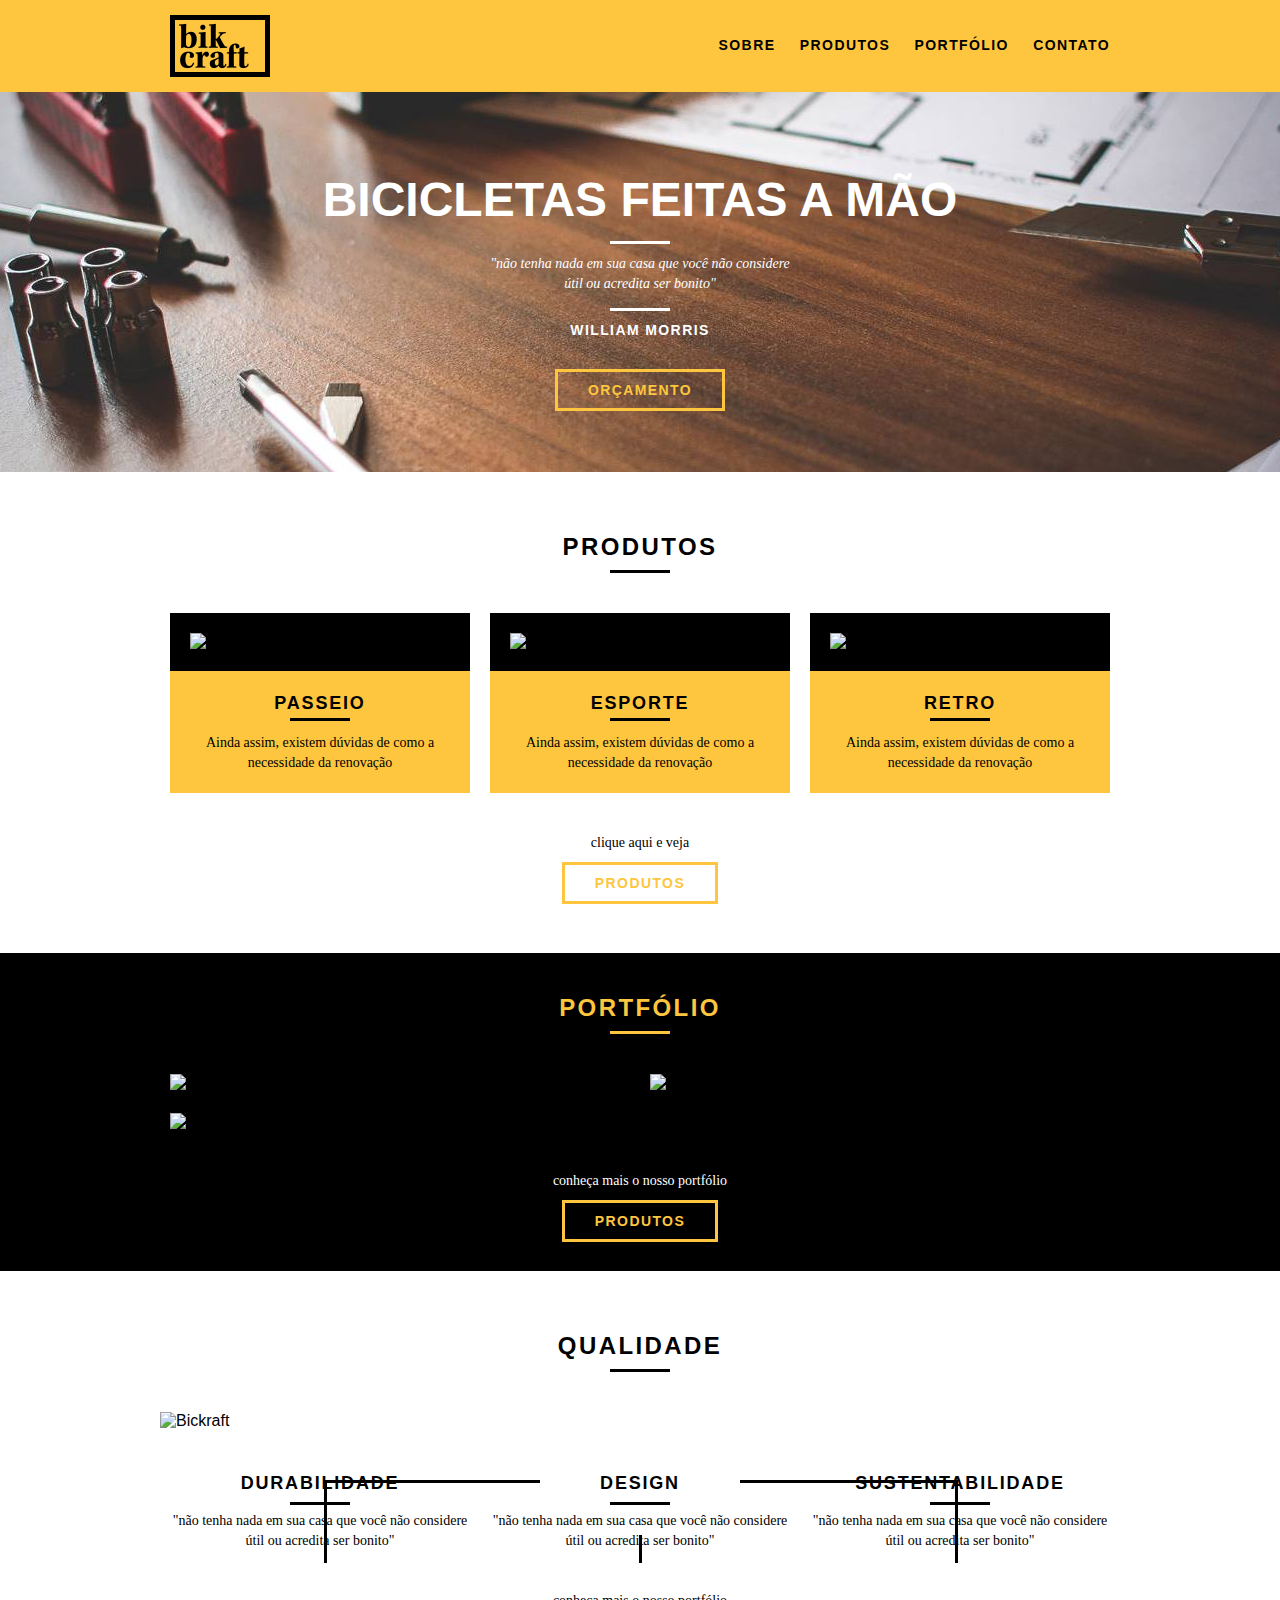
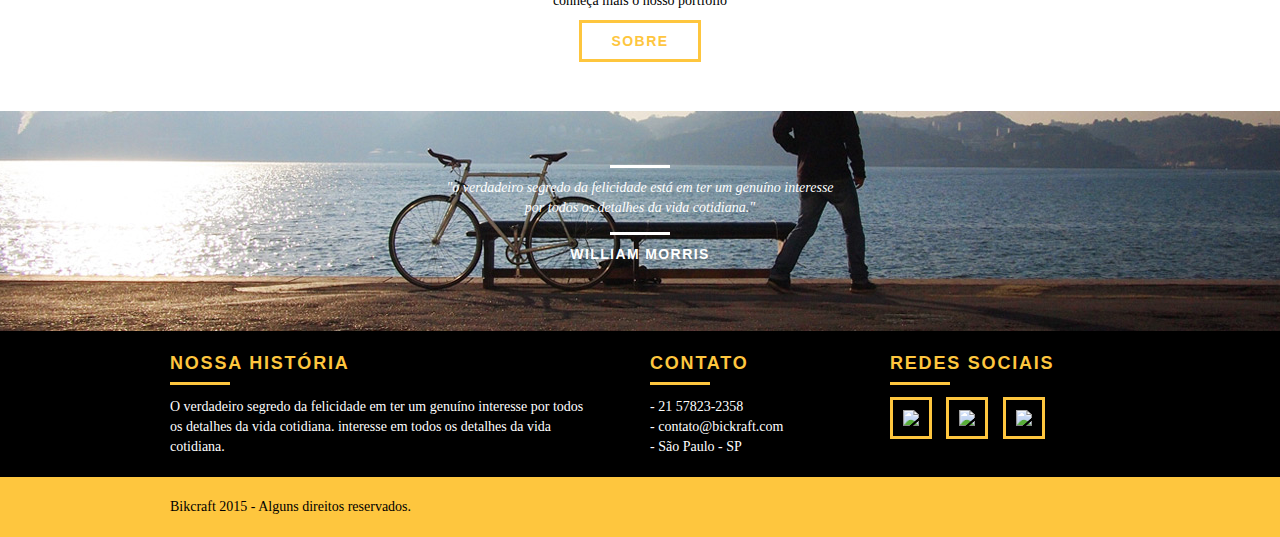
==== index.html @ 805eff89 "Criando footer do site" ====
<!DOCTYPE html>
<html lang="pt-br">
<head>
    <meta charset="UTF-8">
    <meta http-equiv="X-UA-Compatible" content="IE=edge">
    <meta name="viewport" content="width=device-width, initial-scale=1.0">
    <link rel="stylesheet" href="css/normalize.css">
    <link rel="stylesheet" href="css/reset.css"> 
    <link rel="stylesheet" href="css/grid.css">  
    <link rel="stylesheet" href="css/style.css"> 
    <title>Bickraft</title>
</head>
<body>
    
    <!-- Header -->
    <header class="header">
        <div class="container">

            <a href="index.html" class="grid-4">
                <img src="img/logo.png" alt="Bickraft">
            </a>

            <nav class="header_menu grid-12">
                 <ul>
                     <li><a href="sobre.html">Sobre</a></li>
                     <li><a href="produtos.html">Produtos</a></li>
                     <li><a href="portfolio.html">Portfólio</a></li>
                     <li><a href="contatos.html">Contato</a></li>
                 </ul>
            </nav>
        </div>
    </header>

      <!-- Introdução -->
    <section class="introducao">
        <div class="container">
            <h1>Bicicletas Feitas a Mão</h1>
            <blockquote class="quote-externo">
                <p>"não tenha nada em sua casa que você não considere útil ou acredita ser bonito"</p>
                <cite>WILLIAM MORRIS</cite>
            </blockquote>
            <a href="produtos.html" class="btn">Orçamento</a>
        </div>
    </section>

      <!-- Produtos -->
    <section class="produtos container">
        <h2 class="subtitulo">Produtos</h2>

        <ul class="produtos_lista">
            <li class="grid-1-3">
                <div class="produtos_icone">
                     <img src="../bickraft/img/produtos/passeio.png" alt="Bikcraft Passeio">
                </div>
                <h3>Passeio</h3>
                <p>Ainda assim, existem dúvidas de como a necessidade da renovação</p>
            </li>

            <li class="grid-1-3">
                <div class="produtos_icone">
                     <img src="../bickraft/img/produtos/esporte.png" alt="Bikcraft Esporte">
                </div>
                <h3>Esporte</h3>
                <p>Ainda assim, existem dúvidas de como a necessidade da renovação</p>
            </li>

            <li class="grid-1-3">
                <div class="produtos_icone">
                     <img src="../bickraft/img/produtos/retro.png" alt="Bikcraft Retro">
                </div>
                <h3>Retro</h3>
                <p>Ainda assim, existem dúvidas de como a necessidade da renovação</p>
            </li>
        </ul>

        <div class="call">
            <p>clique aqui e veja</p>
            <a href="produtos.html" class="btn btn-preto">
                Produtos
            </a>
        </div>
    </section>

      <!-- Portfólio -->
    <section class="portfolio">

        <div class="container">
            <h2 class="subtitulo">Portfólio</h2>
            <ul class="portfolio_lista">
                <li class="grid-8"><img src="../bickraft/img/portfolio/retro.jpg" alt="Bicicleta Retro"></li>
                <li class="grid-8"><img src="../bickraft/img/portfolio/passeio.jpg" alt="Bicicleta Passeio"></li>
                <li class="grid-16"><img src="../bickraft/img/portfolio/esporte.jpg" alt="Bicicleta Esporte"></li>
            </ul>

            <div class="call">
                <p>conheça mais o nosso portfólio</p>
                <a href="portfolio.html" class="btn">
                    Produtos
                </a>
            </div>
        </div>

    </section>

    <!-- Qualidade -->
    <section class="qualidade container">
        <h2 class="subtitulo">Qualidade</h2>
        <img src="../bickraft/img/bikcraft-qualidade.png" alt="Bickraft">
        <ul class="qualidade_lista">
            <li class="grid-1-3">
                <h3>Durabilidade</h3>
                <p>"não tenha nada em sua casa que você não considere útil ou acredita ser bonito"</p>
            </li>

            <li class="grid-1-3">
                <h3>Design</h3>
                <p>"não tenha nada em sua casa que você não considere útil ou acredita ser bonito"</p>
            </li>

            <li class="grid-1-3">
                <h3>Sustentabilidade</h3>
                <p>"não tenha nada em sua casa que você não considere útil ou acredita ser bonito"</p>
            </li>
        </ul>

        
        <div class="call">
            <p>conheça mais o nosso portfólio</p>
            <a href="sobre.html" class="btn">
                Sobre
            </a>
        </div>
    </section>

     <!-- Quebra -->
     <section class="quebra container">
        <blockquote class="quote-externo">
            <p>"o verdadeiro segredo da felicidade está em ter um genuíno interesse por todos os detalhes da vida cotidiana."</p>
            <cite>WILLIAM MORRIS</cite>
        </blockquote>
     </section>

     <!--Footer-->
     <footer>
         <div class="footer">
            <div class="container">
                <div class="grid-8 footer_historia">
                    <h3>Nossa História</h3>
                    <p>O verdadeiro segredo da felicidade em ter um genuíno interesse por todos os detalhes da vida cotidiana. interesse em todos os detalhes da vida cotidiana.</p>
                </div>

                <div class="grid-4 footer_contato">
                    <h3>Contato</h3>
                    <ul>
                        <li> - 21 57823-2358</li>
                        <li> - contato@bickraft.com</li>
                        <li> - São Paulo - SP</li>
                    </ul>    
                </div>

                <div class="grid-4 footer_redes">
                    <h3>Redes Sociais</h3>
                    <ul>
                        <li><a href="http://facebook.com" target="_blank"><img src="../bickraft/img/redes-sociais/facebook.png"></a></li>
                        <li><a href="http://instagram.com" target="_blank"><img src="../bickraft/img/redes-sociais/instagram.png"></a></li>
                        <li><a href="http://twitter.com" target="_blank"><img src="../bickraft/img/redes-sociais/twitter.png"></a></li>
                    </ul>    
                </div>
            </div>
         </div>

         <div class="copy">
          <div class="container">
            <p class="grid-16"> Bikcraft 2015 - Alguns direitos reservados.</p>
          </div> 
         </div>
     </footer>
</body>
</html>
---- css/grid.css ----
*, *:before, *:after {
    -webkit-box-sizing: border-box; 
    -moz-box-sizing: border-box; 
    box-sizing: border-box;
  }
  
  .container {
      width: 960px;
      margin: 0 auto;
      padding: 0px;
      position: relative;
  }
  
  .container:after, .container:before {
      content: " ";
      display: table;
  }
  
  .container:after {
      clear: both;
  }
  
  .grid-1, .grid-2, .grid-3, .grid-4, .grid-5, .grid-6, .grid-7, .grid-8, .grid-9, .grid-10, .grid-11, .grid-12, .grid-13, .grid-14, .grid-15, .grid-16, .grid-1-3 {
      float: left;
      margin-left: 10px;
      margin-right: 10px;
  }
  
  .grid-1 	{width: 40px;}
  .grid-2 	{width: 100px;}
  .grid-3 	{width: 160px;}
  .grid-4 	{width: 220px;}
  .grid-5 	{width: 280px;}
  .grid-6 	{width: 340px;}
  .grid-7 	{width: 400px;}
  .grid-8 	{width: 460px;}
  .grid-9 	{width: 520px;}
  .grid-10 	{width: 580px;}
  .grid-11 	{width: 640px;}
  .grid-12 	{width: 700px;}
  .grid-13 	{width: 760px;}
  .grid-14 	{width: 820px;}
  .grid-15 	{width: 880px;}
  .grid-16 	{width: 940px;}
  .grid-1-3	{width: 300px;}
  
  @media only screen and (min-width: 768px) and (max-width: 959px) {
  
  .container {
      width: 768px;
  }
  
  .grid-1		{width: 28px;}
  .grid-2		{width: 76px;}
  .grid-3		{width: 124px;}
  .grid-4		{width: 172px;}
  .grid-5		{width: 220px;}
  .grid-6		{width: 268px;}
  .grid-7		{width: 316px;}
  .grid-8		{width: 364px;}
  .grid-9		{width: 412px;}
  .grid-10	{width: 460px;}
  .grid-11	{width: 508px;}
  .grid-12	{width: 556px;}
  .grid-13	{width: 604px;}
  .grid-14	{width: 652px;}
  .grid-15	{width: 700px;}
  .grid-16	{width: 748px;}
  .grid-1-3	{width: 236px;}
  
  }
  
  @media only screen and (max-width: 767px) {
  .container {
      width: 300px;
  }
  
  .grid-1, .grid-2, .grid-3, .grid-4, .grid-5, .grid-6, .grid-7, .grid-8, .grid-9, .grid-10, .grid-11, .grid-12, .grid-13, .grid-14, .grid-15, .grid-16, .grid-1-3 {
      width: 300px;
      margin: 0 0 20px 0;
      float: none;
  }
  
  }
---- css/style.css ----
/*  Estilos Gerais do site */

body{
    font-family: Arial, Helvetica, sans-serif;
    z-index: 1;
}

p{
    font-family: Georgia, 'Times New Roman', Times, serif;
    font-size: 14px;
    line-height: 20px;
}

img{
    display: block;
}

.btn{
    border: 3px solid #fec63e;
    padding: 10px 30px;
    color: #fec63e;
    font-size: 14px;
    line-height: 20px;
    text-transform: uppercase;
    letter-spacing: .1em;
    font-weight: bold;
}

.btn:hover{
    color: #fff;
    border-color: #fff;
}
.btn.btn-preto:hover{
    color: #000;
    border-color: #000;
}

.subtitulo{
    font-weight: bold;
    font-size: 24px;
    line-height: 30px;
    letter-spacing: .1em;
    color: #000;
    text-transform: uppercase;
    text-align: center;
    margin-bottom: 40px;
}

.subtitulo:after{
    content: "";
    display: block;
    width: 60px;
    height: 3px;
    background-color: #000;
    margin: 8px auto;
}


/*  Header */

.header{
    width: 100%;
    background: #fec63e; 
    /* #fec63e */
    padding: 15px 0;
    position: fixed;
    top: 0;
    z-index: 10;
}

.header_menu{
    text-align: right;
  
}

.header_menu ul li{
    display: inline-block;
    margin-left: 20px;
    margin-top: 20px;
}

.header_menu ul li a{
    color: #000;
    font-weight: bold;
    text-transform: uppercase; /* Letra maiuscula */
    letter-spacing: .1em; /* Espaçamento entre as letras */
    font-size: 14px;
    line-height: 20px;
    padding: 10px 0;
}

.header_menu ul li a:hover{
    color: #fff;
}

/* Introdução do Site */

.introducao{
    width: 100%;
    height: 380px;
    background: url("../img/bg.jpg") no-repeat center;
    background-size: cover;
    margin-top: 92px;
    text-align: center;
    padding-top: 80px;
}

.introducao h1{
    font-size: 48px;
    color: #fff;
    font-weight: bold;
    text-transform: uppercase;
}

.quote-externo{
    max-width: 320px;
    margin: 0 auto;
    color: #fff;
    margin-bottom: 40px;
}

.quote-externo p{
    font-style: italic;
}

.quote-externo p:before, .quote-externo p:after{
    content: "";
    display: block;
    width: 60px;
    height: 3px;
    background: #fff;
    margin: 14px auto 10px auto;
}

.quote-externo cite{
    font-style: normal;
    font-weight: bold;
    font-size: 14px;
    letter-spacing: .1em;
}


.introducao .btn:hover{
    color: #fff;
    border-color: #fff;
}

/* Produtos */

.produtos{
    padding: 60px 0;
}

.produtos_lista li{
    background: #fec63e;
    text-align: center;
    
}

.produtos_lista li h3{
    font-weight: bold;
    font-size: 18px;
    line-height: 25px;
    text-transform: uppercase;
    letter-spacing: .1em;
    margin-top: 20px;
    
}

.produtos_lista li h3:after{
    content: "";
    display: block;
    width: 60px;
    height: 3px;
    background-color: #000;
    margin: 2px auto;
}

.produtos_lista li p{
    padding: 10px 20px 20px 20px;
}

.produtos_icone{
    background: #000;
    padding: 20px;
}

.call{
    padding-top: 40px;
    text-align: center;
    clear: both;
}

.call p{
    margin-bottom: 20px;
}

/* Portfólio */

.portfolio{
    width: 100%;
    background: #000;
    padding: 40px;
}

.portfolio .subtitulo{
    color: #fec63e;
}

.portfolio .subtitulo:after{

    background-color:#fec63e;
    
}

.portfolio_lista li:last-child{
    margin-top: 20px;
}

.portfolio .call p{
    color: #fff;
}

/* Qualidade */

.qualidade{
    padding: 60px 0;
}

.qualidade:after{
    content: "";
    width: 634px;
    height: 83px;
    display: block;
    background: url("../img/linhas.png") no-repeat center;
    position: absolute;
    top: 209px;
    right: 162px;
    z-index: -1;
}

.qualidade img{
    margin: 0 auto;
}

.qualidade_lista li{
    text-align: center;
    padding-top: 20px;
}

.qualidade_lista li h3{
    font-weight: bold;
    font-size: 18px;
    line-height: 25px;
    text-transform: uppercase;
    letter-spacing: .1em;
    margin-top: 20px;
    
}

.qualidade_lista li h3:after{
    content: "";
    display: block;
    width: 60px;
    height: 3px;
    background-color: #000;
    margin: 6px auto;
}

/* Quebra */

.quebra {
    width: 100%;
    height: 220px;
    background: url("../img/bg-footer.jpg") no-repeat center;
    background-size: cover;
    text-align: center;
}

.quebra .quote-externo{
    max-width: 400px;
    padding-top: 40px;
}

/* Footer */

.footer{
    width: 100%;
    background: #000;
    color: #fff;
    padding: 20px 0;
}

.footer h3{
    font-size: 18px;
    line-height: 25px;
    color: #fec63e;
    text-transform: uppercase;
    letter-spacing: .1em;
    font-weight: bold;
}

.footer h3:after{
    content: "";
    display: block;
    width: 60px;
    height: 3px;
    background: #fec63e;
    margin: 6px 0 12px 0;
}

.footer_historia{
    padding-right: 40px;
}

.footer_contato ul li{
    font-size: 14px;
    line-height: 20px;
    font-family: Georgia, 'Times New Roman', Times, serif;
}

.footer_redes ul li{
    display: inline-block;
    margin-right: 10px;
}

.footer_redes ul li a{
    border: 3px solid #fec63e;
    display: block;
    padding: 10px;
}

.footer_redes ul li a:hover{
    border-color: #fff;
}

.copy{
    width: 100%;
    background: #fec63e;
    padding: 20px 0;

}
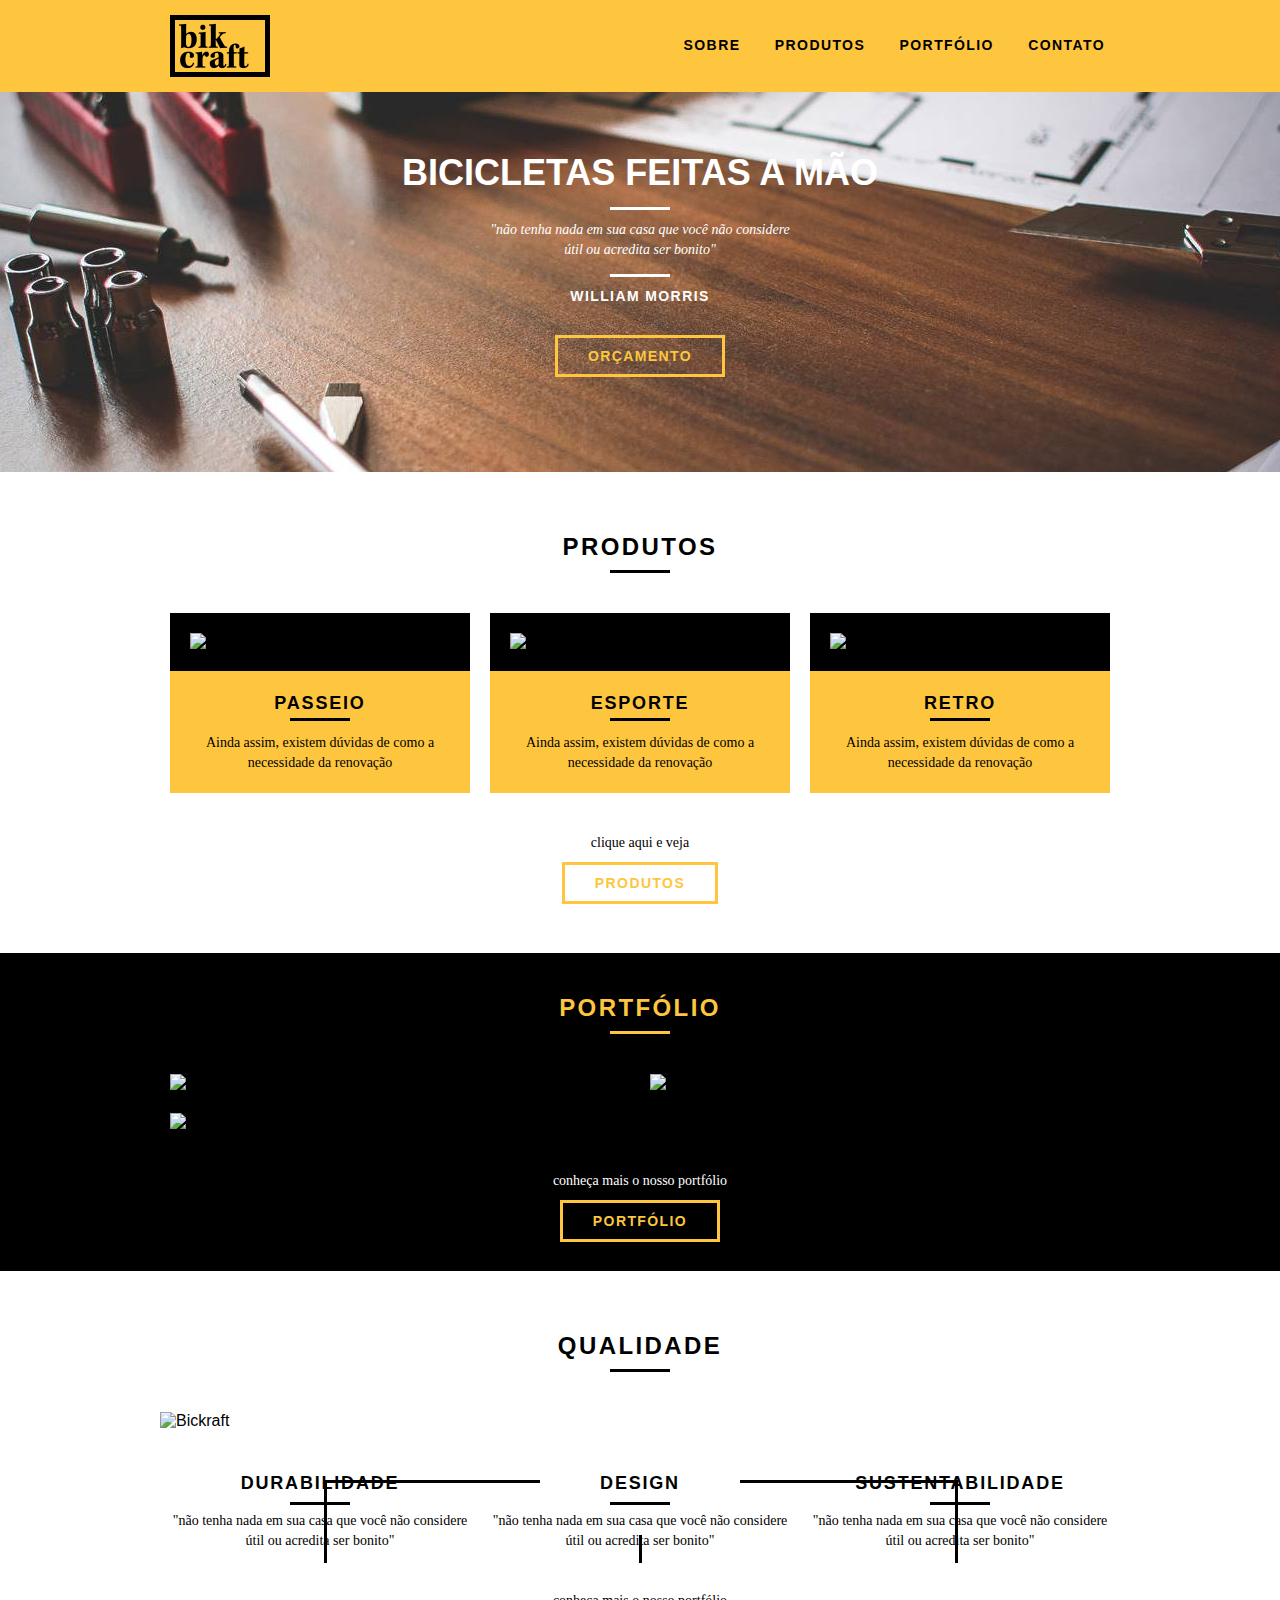
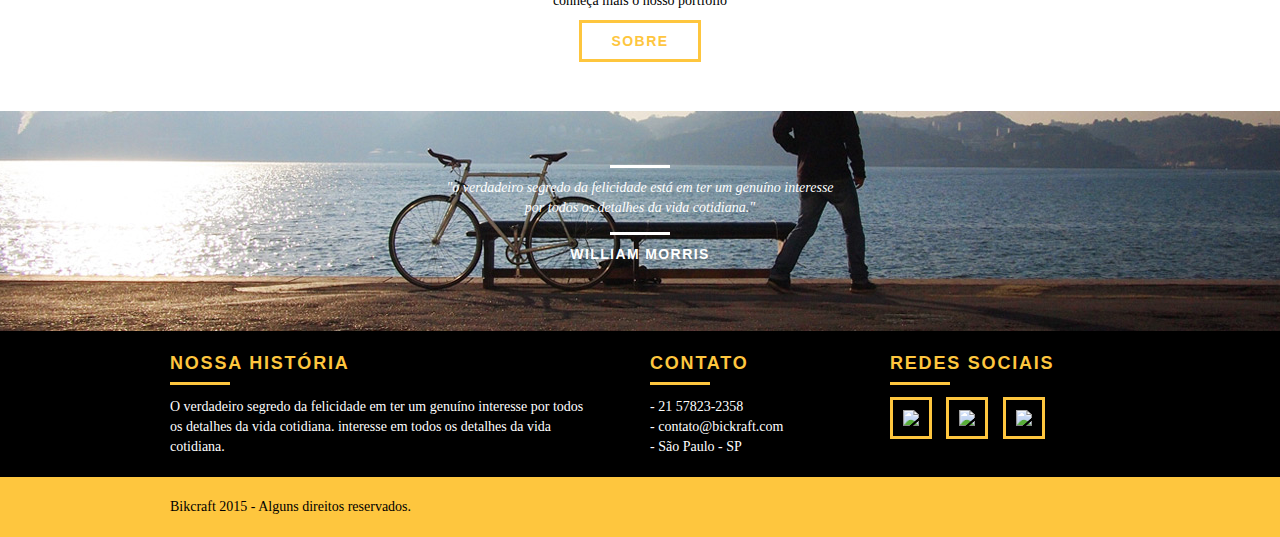
==== commit 927d1893: "Criando o responsivo do site" ====
--- a/index.html
+++ b/index.html
@@ -8,6 +8,7 @@
     <link rel="stylesheet" href="css/reset.css"> 
     <link rel="stylesheet" href="css/grid.css">  
     <link rel="stylesheet" href="css/style.css"> 
+    <link rel="stylesheet" href="css/responsivo.css"> 
     <title>Bickraft</title>
 </head>
 <body>
@@ -95,7 +96,7 @@
             <div class="call">
                 <p>conheça mais o nosso portfólio</p>
                 <a href="portfolio.html" class="btn">
-                    Produtos
+                    Portfólio
                 </a>
             </div>
         </div>
--- a/css/grid.css
+++ b/css/grid.css
@@ -81,4 +81,6 @@
       float: none;
   }
   
-  }+  }
+
+  --- a/css/style.css
+++ b/css/style.css
@@ -13,6 +13,7 @@
 
 img{
     display: block;
+    max-width: 100%;
 }
 
 .btn{
@@ -55,6 +56,26 @@
     margin: 8px auto;
 }
 
+
+.subtitulo-interno{
+    font-weight: bold;
+    font-size: 24px;
+    line-height: 30px;
+    letter-spacing: .1em;
+    color: #000;
+    text-transform: uppercase;
+    text-align: center;
+    margin-bottom: 40px;
+}
+
+.subtitulo-interno:after{
+    content: "";
+    display: block;
+    width: 60px;
+    height: 3px;
+    background-color: #000;
+    margin: 8px auto;
+}
 
 /*  Header */
 
@@ -86,11 +107,22 @@
     letter-spacing: .1em; /* Espaçamento entre as letras */
     font-size: 14px;
     line-height: 20px;
-    padding: 10px 0;
+    padding: 10px 5px;
 }
 
 .header_menu ul li a:hover{
-    color: #fff;
+    color: #fec63e;
+    background: #fff;
+    border-radius: 5px;
+    padding: 10px 5px;
+    transition: 0.2s;
+}
+
+.header_menu ul li a.menu_ativo{
+    color: #fec63e;
+    background:#fff;
+    border-radius: 5px;
+    padding: 10px 5px;
 }
 
 /* Introdução do Site */
@@ -102,14 +134,34 @@
     background-size: cover;
     margin-top: 92px;
     text-align: center;
-    padding-top: 80px;
-}
-
-.introducao h1{
-    font-size: 48px;
-    color: #fff;
-    font-weight: bold;
-    text-transform: uppercase;
+    color: #fff;
+    padding-top: 60px;
+    
+}
+/* Introdução interna */
+.introducao-interna{
+    width: 100%;
+    margin-top: 92px;
+    height: 160px;
+    text-align: center;
+    color: #fff;
+    padding-top: 30px;
+
+}
+
+.introducao h1, .introducao-interna h1{
+    font-size: 36px;
+    font-weight: bold;
+    text-transform: uppercase;
+}
+
+.introducao-interna h1:after{
+    content: "";
+    display: block;
+    width: 60px;
+    height: 3px;
+    background-color: #fff;
+    margin: 6px auto 10px auto;
 }
 
 .quote-externo{
@@ -225,6 +277,7 @@
 
 .qualidade{
     padding: 60px 0;
+    clear: both;
 }
 
 .qualidade:after{
@@ -241,6 +294,7 @@
 
 .qualidade img{
     margin: 0 auto;
+    overflow: auto;
 }
 
 .qualidade_lista li{
--- a/css/responsivo.css
+++ b/css/responsivo.css
@@ -0,0 +1,49 @@
+/* Estilo para tabletes */
+
+@media only screen and (min-width: 768px) and (max-width: 959px){
+
+}
+
+/* Estilo para smartphones */
+@media only screen and (max-width: 767px) {
+    /* Header */
+    .header{
+        position: relative;
+        padding-bottom: 20px;
+    }
+
+    .header img{
+        margin: 0 auto 20px auto;
+    }
+
+    .header_menu{
+        text-align: center;
+    }
+
+    .header_menu ul li{
+        margin: 0;
+    }
+
+    .header_menu ul li a{
+        border:  4px solid #000;
+        width: 140px;
+        display: block;
+        float: left;
+       
+    }
+
+    .header_menu ul li a:hover{
+        border-color: #fff;
+        
+       
+    }
+
+    .header_menu ul li a.menu_ativo{
+        border-color: #fff;
+    }
+    /* Introdução */
+    .introducao{
+        margin-top: 0px;
+        padding-top: 20px;
+    }
+}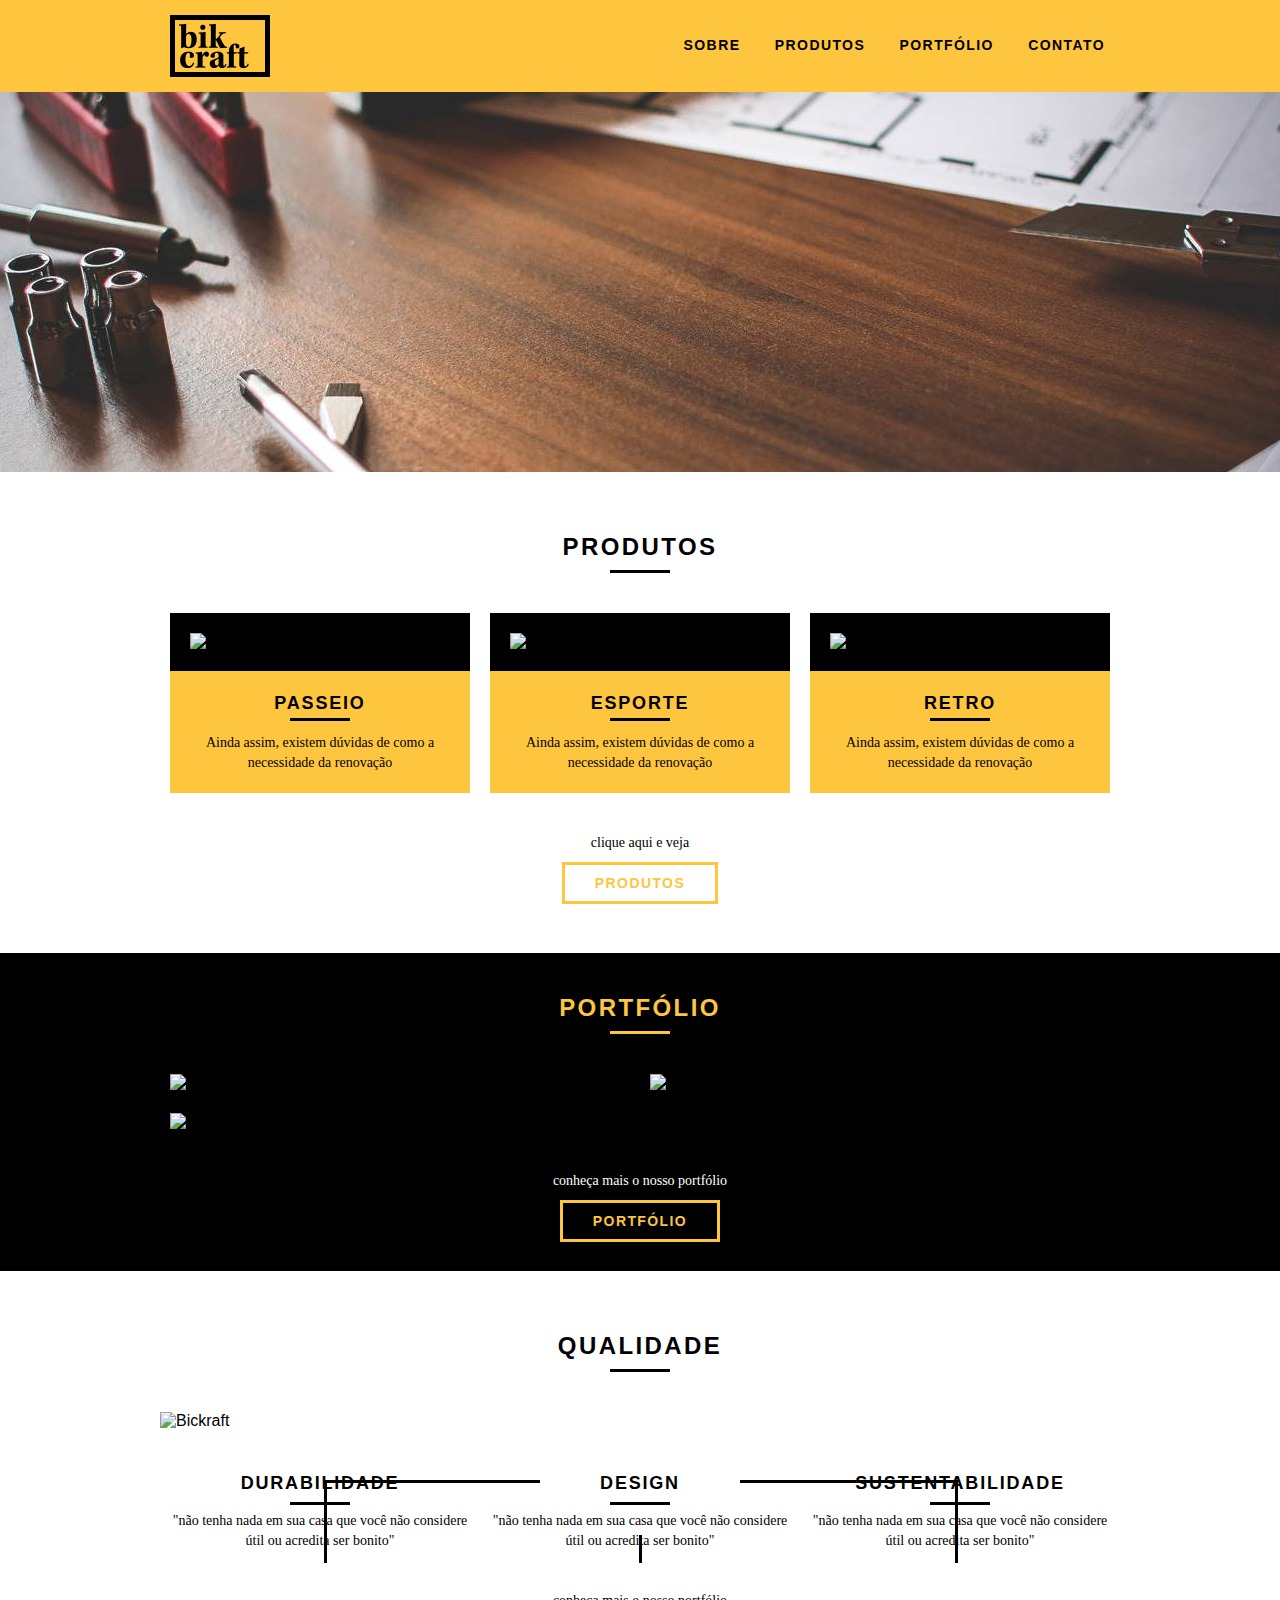
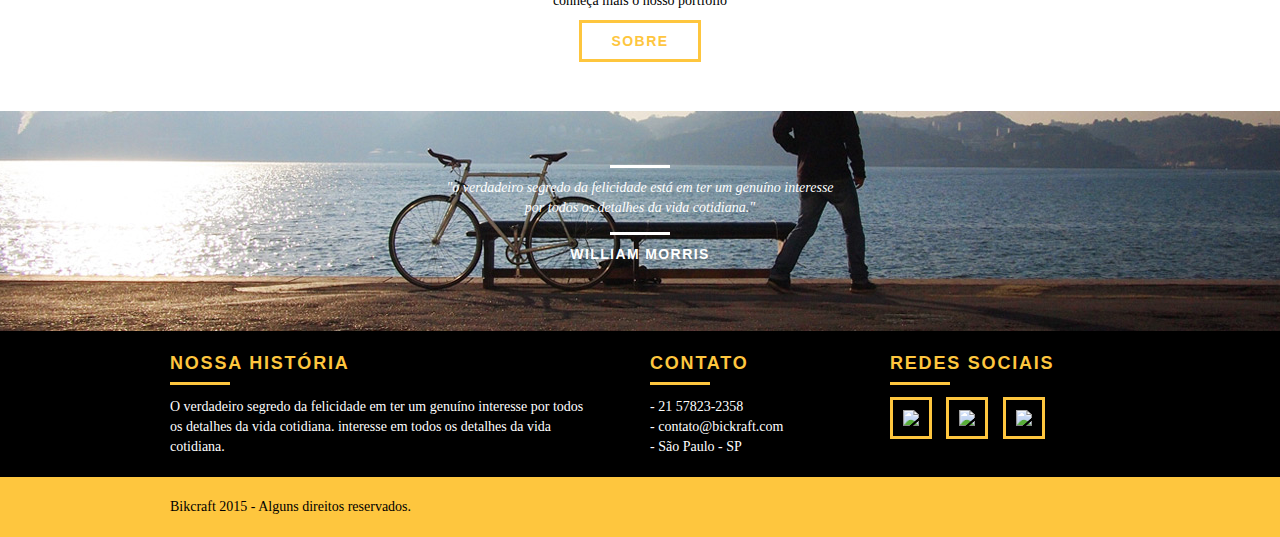
==== commit f8c9a20a: "Finalizando as animações com css e javascript" ====
--- a/index.html
+++ b/index.html
@@ -9,6 +9,7 @@
     <link rel="stylesheet" href="css/grid.css">  
     <link rel="stylesheet" href="css/style.css"> 
     <link rel="stylesheet" href="css/responsivo.css"> 
+    <script src="/js/libs/modernizr.custom.45655.js"></script>
     <title>Bickraft</title>
 </head>
 <body>
@@ -87,11 +88,11 @@
 
         <div class="container">
             <h2 class="subtitulo">Portfólio</h2>
-            <ul class="portfolio_lista">
-                <li class="grid-8"><img src="../bickraft/img/portfolio/retro.jpg" alt="Bicicleta Retro"></li>
-                <li class="grid-8"><img src="../bickraft/img/portfolio/passeio.jpg" alt="Bicicleta Passeio"></li>
-                <li class="grid-16"><img src="../bickraft/img/portfolio/esporte.jpg" alt="Bicicleta Esporte"></li>
-            </ul>
+            <div class="portfolio_lista">
+                <div class="grid-8"><img src="../bickraft/img/portfolio/retro.jpg" alt="Bicicleta Retro"></div>
+                <div class="grid-8"><img src="../bickraft/img/portfolio/passeio.jpg" alt="Bicicleta Passeio"></div>
+                <div class="grid-16"><img src="../bickraft/img/portfolio/esporte.jpg" alt="Bicicleta Esporte"></div>
+            </div>
 
             <div class="call">
                 <p>conheça mais o nosso portfólio</p>
@@ -176,5 +177,11 @@
           </div> 
          </div>
      </footer>
+ <!--Javascript -->
+ <script src="http://ajax.googleapis.com/ajax/libs/jquery/1.8.3/jquery.min.js"></script>
+ <script src="js/libs/jquery-1.11.2.min.js"></script>
+ <script src="js/plugins.js"></script>
+ <script src="js/main.js"></script>
+  <!--Javascript -->
 </body>
 </html>--- a/css/style.css
+++ b/css/style.css
@@ -25,6 +25,7 @@
     text-transform: uppercase;
     letter-spacing: .1em;
     font-weight: bold;
+    transition: all .5s ease;
 }
 
 .btn:hover{
@@ -115,7 +116,7 @@
     background: #fff;
     border-radius: 5px;
     padding: 10px 5px;
-    transition: 0.2s;
+    transition: all 0.3s ease;
 }
 
 .header_menu ul li a.menu_ativo{
@@ -206,7 +207,10 @@
 .produtos_lista li{
     background: #fec63e;
     text-align: center;
-    
+}
+
+.produtos_lista li img{
+    margin: 0 auto;
 }
 
 .produtos_lista li h3{
@@ -265,7 +269,7 @@
     
 }
 
-.portfolio_lista li:last-child{
+.portfolio_lista div:last-child{
     margin-top: 20px;
 }
 
@@ -382,6 +386,7 @@
     border: 3px solid #fec63e;
     display: block;
     padding: 10px;
+    transition: all 0.5s ease;
 }
 
 .footer_redes ul li a:hover{
@@ -393,4 +398,51 @@
     background: #fec63e;
     padding: 20px 0;
 
+}
+
+/* Animações */
+/*Animações*/
+
+.js .introducao h1, .js .introducao blockquote, .js .introducao .btn, .js .animar, .js .animar-interno, .js .introducao-interna h1, .js .introducao-interna p {
+	opacity: 0;
+}
+
+.animated {
+  -webkit-animation-duration: 1s;
+          animation-duration: 1s;
+  -webkit-animation-fill-mode: both;
+          animation-fill-mode: both;
+}
+
+@-webkit-keyframes fadeInDown {
+  0% {
+    opacity: 0;
+    -webkit-transform: translate3d(0, -20px, 0);
+            transform: translate3d(0, -20px, 0);
+  }
+
+  100% {
+    opacity: 1;
+    -webkit-transform: none;
+            transform: none;
+  }
+}
+
+@keyframes fadeInDown {
+  0% {
+    opacity: 0;
+    -webkit-transform: translate3d(0, -20px, 0);
+            transform: translate3d(0, -20px, 0);
+  }
+
+  100% {
+    opacity: 1;
+    -webkit-transform: none;
+            transform: none;
+  }
+}
+
+.fadeInDown {
+  -webkit-animation-name: fadeInDown;
+          animation-name: fadeInDown;
 }--- a/css/responsivo.css
+++ b/css/responsivo.css
@@ -2,6 +2,67 @@
 
 @media only screen and (min-width: 768px) and (max-width: 959px){
 
+    /* Qualidade */
+    .qualidade:after{
+        right: 66px;
+    }
+
+    .qualidade_lista li {
+        padding-top: 20px;
+    }
+
+    /* Footer */
+
+    .footer_redes ul li a{
+        border: 3px solid #fec63e;
+        display: block;
+        padding: 6px;
+    }
+
+    .footer_redes ul li a img{
+        width: 26px;
+        height: 26px;
+    }
+
+    /* Produtos */
+
+    .produto_item h2{
+        top: -150px;
+    }
+
+    .produto_icone{
+       padding: 41px 0;
+    }
+
+    .produto_info p{
+      
+        font-size: 14px;
+        line-height: 20px;
+        height: 120px;
+        padding: 20px 30px;
+    }
+
+    .produto_info ul li{
+        width: 181px;
+        height: 49px;
+       
+    }
+
+    /* Formulário */
+    .formulario .btn2{
+        padding: 7px 30px;
+        width: 40%;
+        display: block;
+        margin-top: 18px;
+        color:#fec63e;
+        border: 4px solid #fec63e;
+        background: none;
+        text-transform: uppercase;
+        font-weight: bold;
+    
+    }
+
+     /* Final de estilo para tabletes*/
 }
 
 /* Estilo para smartphones */
@@ -21,12 +82,12 @@
     }
 
     .header_menu ul li{
-        margin: 0;
+        margin: 5px;
     }
 
     .header_menu ul li a{
         border:  4px solid #000;
-        width: 140px;
+        width: 136px;
         display: block;
         float: left;
        
@@ -44,6 +105,89 @@
     /* Introdução */
     .introducao{
         margin-top: 0px;
-        padding-top: 20px;
+        padding-top: 40px;
+        background: url("../img/bg-mobile.jpg") no-repeat center;
+    background-size: cover;
     }
-}+
+    .introducao h1{
+        font-size: 36px;
+    }
+
+    /* Introdução Interna*/
+
+    .introducao-interna{
+        margin-top: 0px;
+ 
+    
+    }
+
+    /* Call */
+    .call{
+        padding: 10px;
+    }
+
+    /* Qualidade */
+    .qualidade:after{
+        display: none;
+    }
+
+    /* Sobre */
+    .missao_sobre p{
+        font-size: 14px;
+        line-height: 20px;
+        padding-right: 0px;
+    }
+
+    .missao_sobre ul li{
+        font-size: 14px;
+        line-height: 25px;
+        padding-right: 0px;
+    }
+
+    /* Produtos */
+
+    .produtos_item h2{
+        top: -100px;      
+        margin-bottom: -60px;
+    }
+
+    .produto_icone{
+        padding: 41px 0;
+     }
+ 
+     .produto_info p{
+         font-size: 14px;
+         line-height: 20px;
+         height: auto;
+         padding: 20px 30px;
+     }
+ 
+     .produto_info ul li{
+         width: 149px;
+         height: 49px;
+         font-size: 14px;
+         line-height: 20px;
+        
+     }
+
+     .formulario .btn2{
+        width: 50%;
+    }
+
+    .orcamento_redes ul li{
+    
+        margin-right: 0px;
+      
+    }
+
+    .orcamento_redes ul li a{
+        border: 3px solid #fec63e;
+        display: block;
+        padding: 4px;
+    }
+    
+
+
+   
+}     /* Final de estilo para tabletes*/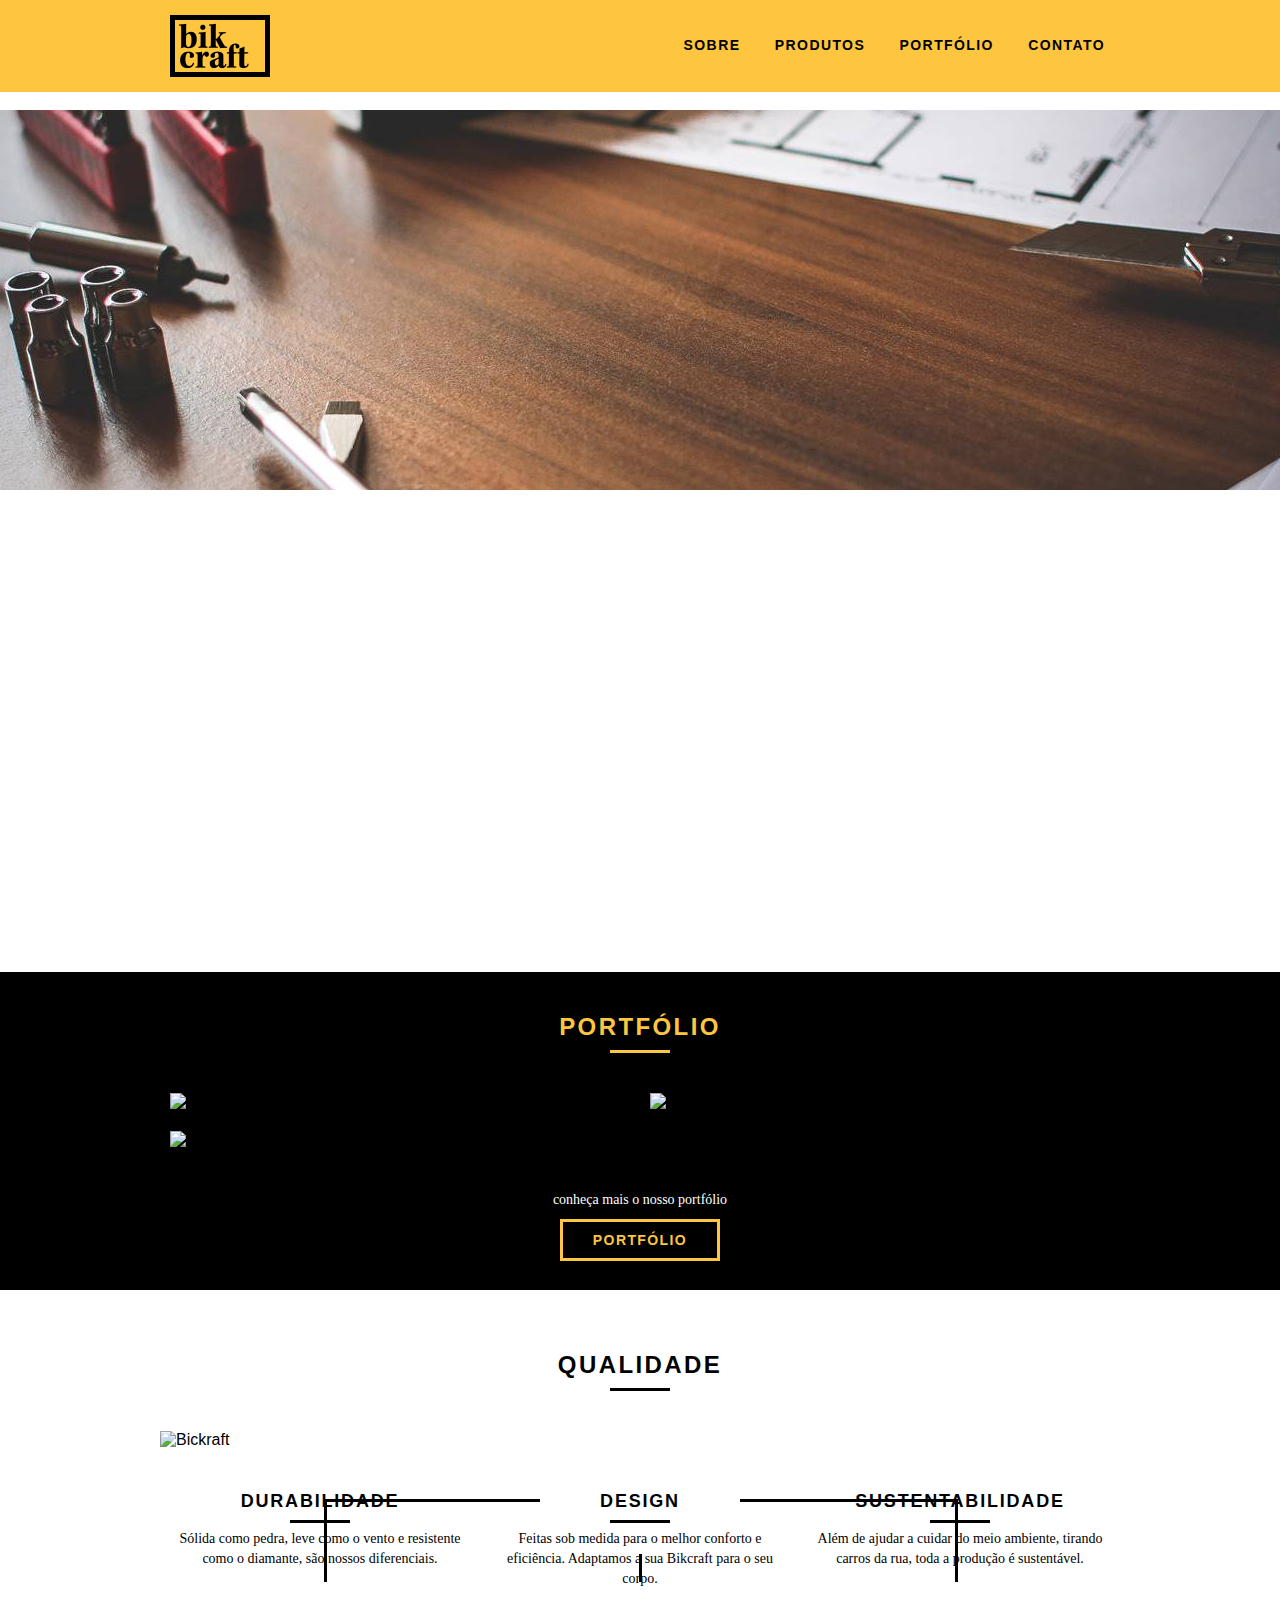
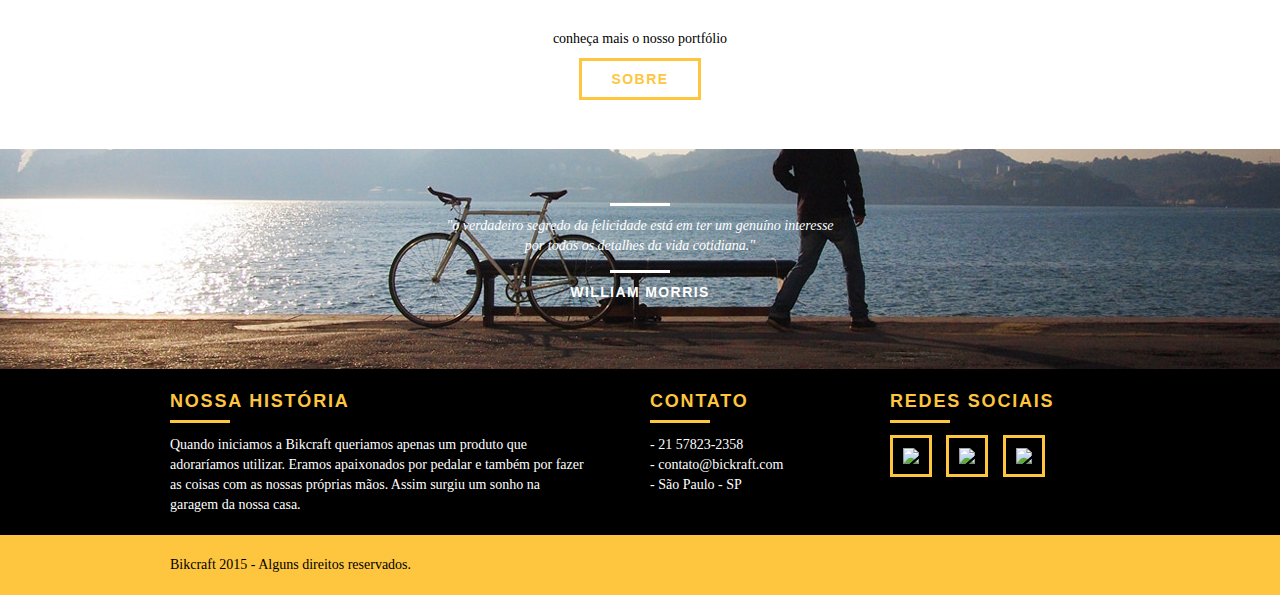
==== commit 7893a024: "Otimizando site para SEO" ====
--- a/index.html
+++ b/index.html
@@ -2,15 +2,26 @@
 <html lang="pt-br">
 <head>
     <meta charset="UTF-8">
+    <!--Tags para SEO-->
+    <title>Bickraft - Bicicletas Personalizadas</title>0
+    <meta name="description" content="Compre a sua bicicleta personalizada na Bickraft.
+    Possuímos modelos de Passeio, Retrô e Esporte.">
+    <meta property="og:type" content="website"/>
+	<meta property="og:title" content="Bikcraft - Bicicletas Personalizadas"/>
+	<meta property="og:description" content="Compre a sua bicicleta personalizada na Bikcraft. Possuímos modelos Passeio, Retrô e Esporte."/>
+	<meta property="og:url" content="http://bikcraft.com"/>
+	<meta property="og:image" content="http://bikcraft.com/img/og-image.png"/>
     <meta http-equiv="X-UA-Compatible" content="IE=edge">
     <meta name="viewport" content="width=device-width, initial-scale=1.0">
+    <link rel="shortcut icon" href="../bickraft/favicon.ico">
+    <!--Tags para SEO-->
     <link rel="stylesheet" href="css/normalize.css">
     <link rel="stylesheet" href="css/reset.css"> 
     <link rel="stylesheet" href="css/grid.css">  
     <link rel="stylesheet" href="css/style.css"> 
     <link rel="stylesheet" href="css/responsivo.css"> 
     <script src="/js/libs/modernizr.custom.45655.js"></script>
-    <title>Bickraft</title>
+    
 </head>
 <body>
     
@@ -46,7 +57,7 @@
     </section>
 
       <!-- Produtos -->
-    <section class="produtos container">
+    <section class="produtos container animar-interno">
         <h2 class="subtitulo">Produtos</h2>
 
         <ul class="produtos_lista">
@@ -55,7 +66,7 @@
                      <img src="../bickraft/img/produtos/passeio.png" alt="Bikcraft Passeio">
                 </div>
                 <h3>Passeio</h3>
-                <p>Ainda assim, existem dúvidas de como a necessidade da renovação</p>
+                <p>Muito melhor do que passear pela orla a vidros fechados.</p>
             </li>
 
             <li class="grid-1-3">
@@ -63,7 +74,7 @@
                      <img src="../bickraft/img/produtos/esporte.png" alt="Bikcraft Esporte">
                 </div>
                 <h3>Esporte</h3>
-                <p>Ainda assim, existem dúvidas de como a necessidade da renovação</p>
+                <p>Mais rápida do que Forrest Gump, ninguém vai pegar você.</p>
             </li>
 
             <li class="grid-1-3">
@@ -71,7 +82,7 @@
                      <img src="../bickraft/img/produtos/retro.png" alt="Bikcraft Retro">
                 </div>
                 <h3>Retro</h3>
-                <p>Ainda assim, existem dúvidas de como a necessidade da renovação</p>
+                <p>O passado volta para lembrarmos o que devemos fazer no futuro.</p>
             </li>
         </ul>
 
@@ -111,17 +122,17 @@
         <ul class="qualidade_lista">
             <li class="grid-1-3">
                 <h3>Durabilidade</h3>
-                <p>"não tenha nada em sua casa que você não considere útil ou acredita ser bonito"</p>
+                <p>Sólida como pedra, leve como o vento e resistente como o diamante, são nossos diferenciais.</p>
             </li>
 
             <li class="grid-1-3">
                 <h3>Design</h3>
-                <p>"não tenha nada em sua casa que você não considere útil ou acredita ser bonito"</p>
+                <p>Feitas sob medida para o melhor conforto e eficiência. Adaptamos a sua Bikcraft para o seu corpo.</p>
             </li>
 
             <li class="grid-1-3">
                 <h3>Sustentabilidade</h3>
-                <p>"não tenha nada em sua casa que você não considere útil ou acredita ser bonito"</p>
+                <p>Além de ajudar a cuidar do meio ambiente, tirando carros da rua, toda a produção é sustentável.</p>
             </li>
         </ul>
 
@@ -148,7 +159,7 @@
             <div class="container">
                 <div class="grid-8 footer_historia">
                     <h3>Nossa História</h3>
-                    <p>O verdadeiro segredo da felicidade em ter um genuíno interesse por todos os detalhes da vida cotidiana. interesse em todos os detalhes da vida cotidiana.</p>
+                    <p>Quando iniciamos a Bikcraft queriamos apenas um produto que adoraríamos utilizar. Eramos apaixonados por pedalar e também por fazer as coisas com as nossas próprias mãos. Assim surgiu um sonho na garagem da nossa casa.</p>
                 </div>
 
                 <div class="grid-4 footer_contato">
--- a/css/style.css
+++ b/css/style.css
@@ -14,6 +14,25 @@
 img{
     display: block;
     max-width: 100%;
+}
+
+.formphp label.nao-aparece, .formphp input.nao-aparece {
+	display: none !important;
+}
+
+#form-erro span, #form-send span  {
+	font-size: 18px;
+	line-height: 25px;
+	margin-bottom: 10px;
+	display: block;
+}
+
+#form-send {
+	color: #31aa39;
+}
+
+#form-erro {
+	color: #f64540;
 }
 
 .btn{
@@ -403,10 +422,10 @@
 /* Animações */
 /*Animações*/
 
-.js .introducao h1, .js .introducao blockquote, .js .introducao .btn, .js .animar, .js .animar-interno, .js .introducao-interna h1, .js .introducao-interna p {
+.js .animar, .js .animar-interno , .js .introducao h1, .js .introducao blockquote, .js .introducao .btn, .js .animar, .js .animar-interno, .js .introducao-interna h1, .js .introducao-interna p {
 	opacity: 0;
 }
-
+ 
 .animated {
   -webkit-animation-duration: 1s;
           animation-duration: 1s;
@@ -417,8 +436,8 @@
 @-webkit-keyframes fadeInDown {
   0% {
     opacity: 0;
-    -webkit-transform: translate3d(0, -20px, 0);
-            transform: translate3d(0, -20px, 0);
+    -webkit-transform: translate3d(0, -100px, 0);
+            transform: translate3d(0, -100px, 0);
   }
 
   100% {
@@ -431,8 +450,8 @@
 @keyframes fadeInDown {
   0% {
     opacity: 0;
-    -webkit-transform: translate3d(0, -20px, 0);
-            transform: translate3d(0, -20px, 0);
+    -webkit-transform: translate3d(0, -100px, 0);
+            transform: translate3d(0, -100px, 0);
   }
 
   100% {
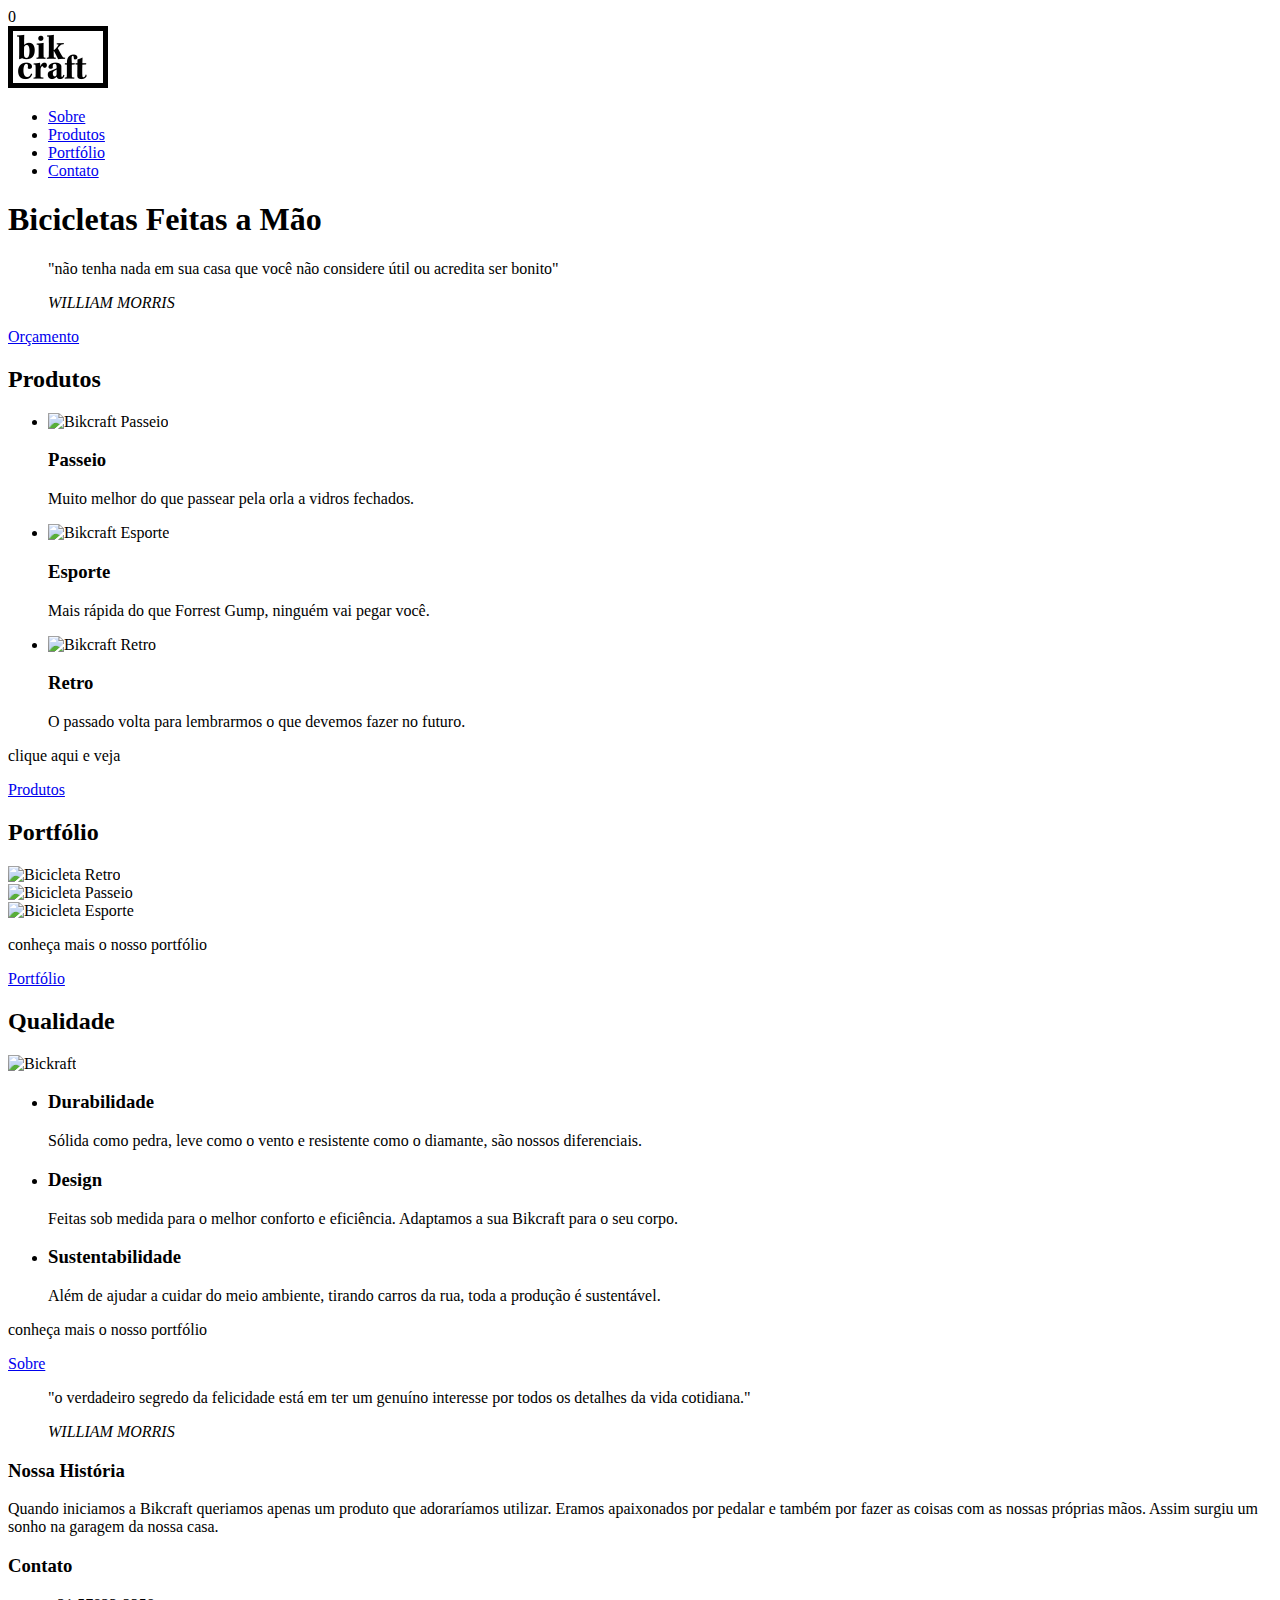
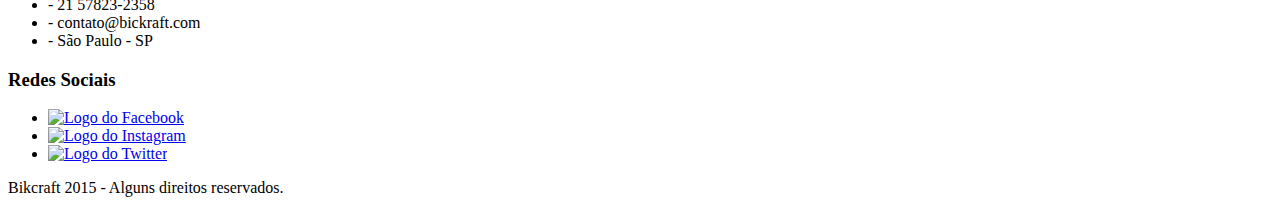
==== commit fce2580f: "Otimizando site" ====
--- a/index.html
+++ b/index.html
@@ -15,11 +15,8 @@
     <meta name="viewport" content="width=device-width, initial-scale=1.0">
     <link rel="shortcut icon" href="../bickraft/favicon.ico">
     <!--Tags para SEO-->
-    <link rel="stylesheet" href="css/normalize.css">
-    <link rel="stylesheet" href="css/reset.css"> 
-    <link rel="stylesheet" href="css/grid.css">  
-    <link rel="stylesheet" href="css/style.css"> 
-    <link rel="stylesheet" href="css/responsivo.css"> 
+ 
+    <link rel="stylesheet" href="css/style.css">  
     <script src="/js/libs/modernizr.custom.45655.js"></script>
     
 </head>
@@ -146,12 +143,12 @@
     </section>
 
      <!-- Quebra -->
-     <section class="quebra container">
+     <div class="quebra container">
         <blockquote class="quote-externo">
             <p>"o verdadeiro segredo da felicidade está em ter um genuíno interesse por todos os detalhes da vida cotidiana."</p>
             <cite>WILLIAM MORRIS</cite>
         </blockquote>
-     </section>
+    </div>
 
      <!--Footer-->
      <footer>
@@ -174,9 +171,9 @@
                 <div class="grid-4 footer_redes">
                     <h3>Redes Sociais</h3>
                     <ul>
-                        <li><a href="http://facebook.com" target="_blank"><img src="../bickraft/img/redes-sociais/facebook.png"></a></li>
-                        <li><a href="http://instagram.com" target="_blank"><img src="../bickraft/img/redes-sociais/instagram.png"></a></li>
-                        <li><a href="http://twitter.com" target="_blank"><img src="../bickraft/img/redes-sociais/twitter.png"></a></li>
+                        <li><a href="http://facebook.com" target="_blank"><img src="../bickraft/img/redes-sociais/facebook.png" alt="Logo do Facebook"></a></li>
+                        <li><a href="http://instagram.com" target="_blank"><img src="../bickraft/img/redes-sociais/instagram.png" alt="Logo do Instagram"></a></li>
+                        <li><a href="http://twitter.com" target="_blank"><img src="../bickraft/img/redes-sociais/twitter.png" alt="Logo do Twitter"></a></li>
                     </ul>    
                 </div>
             </div>
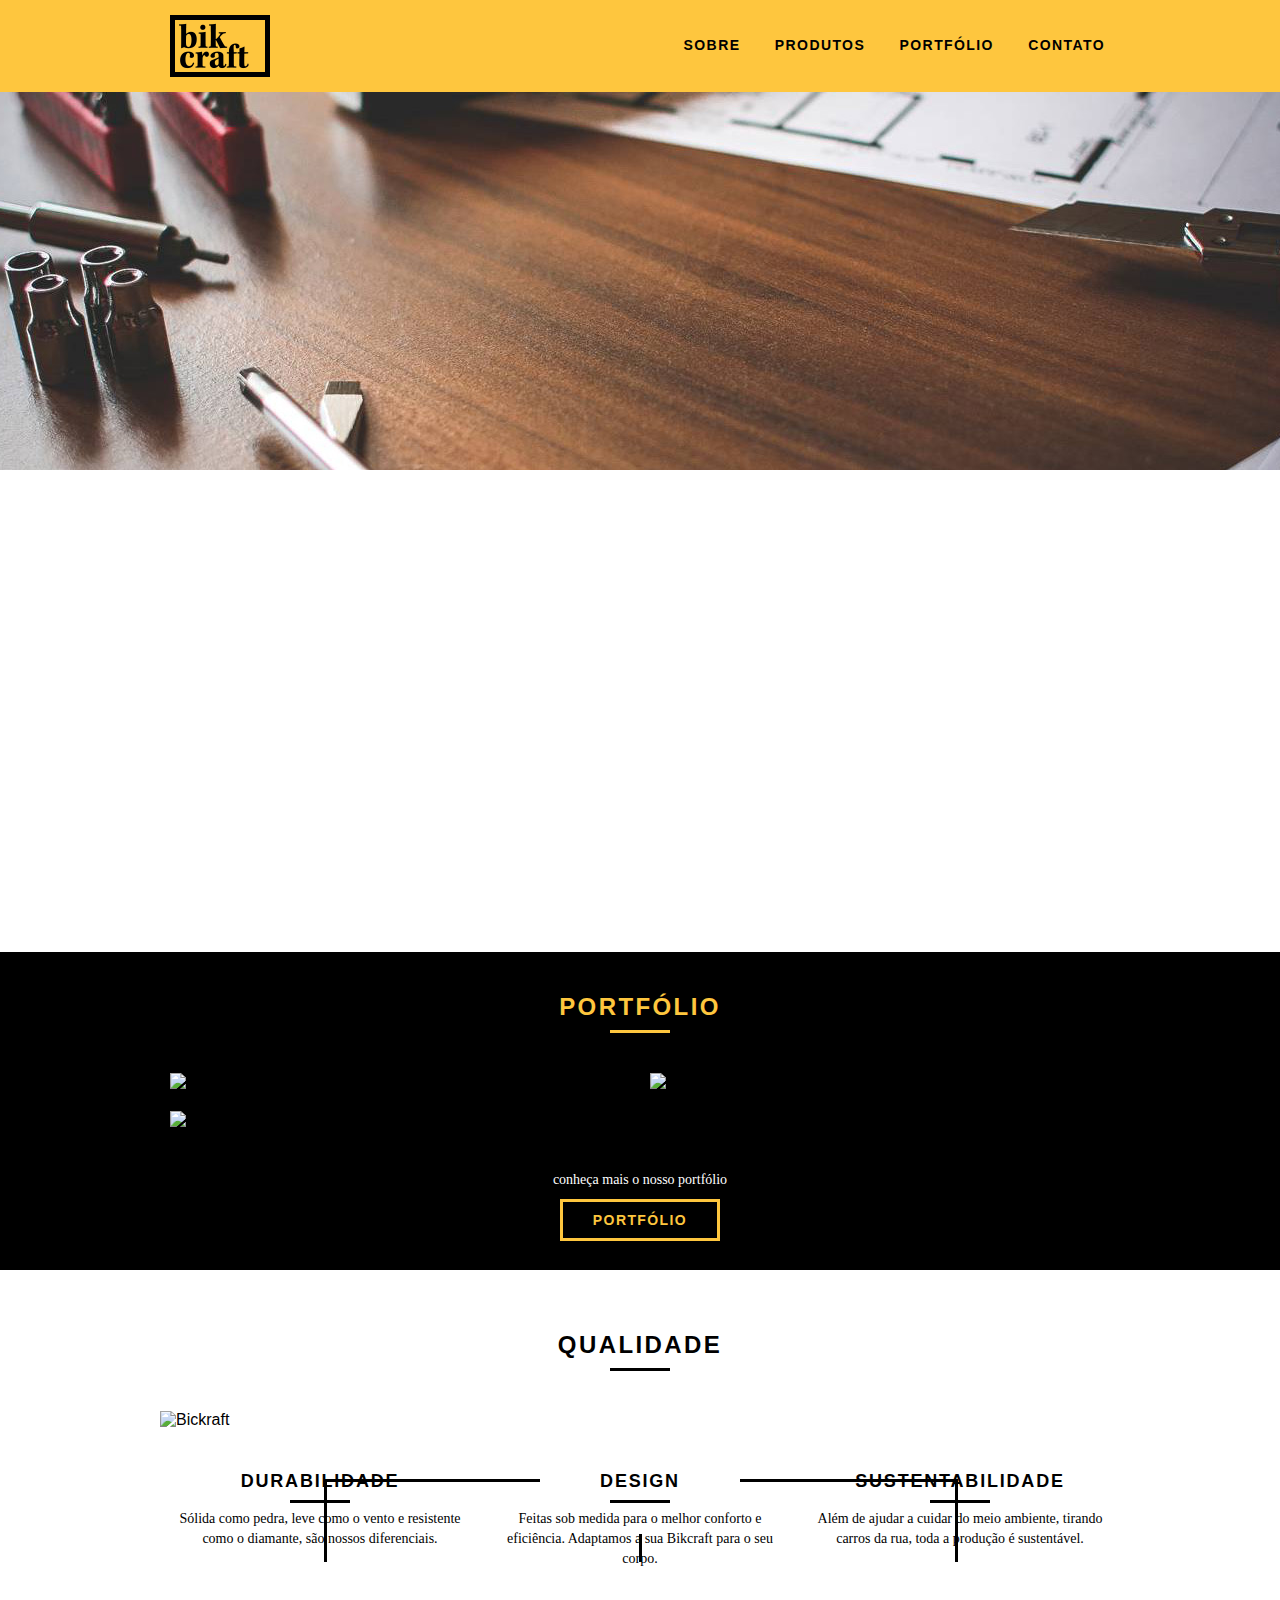
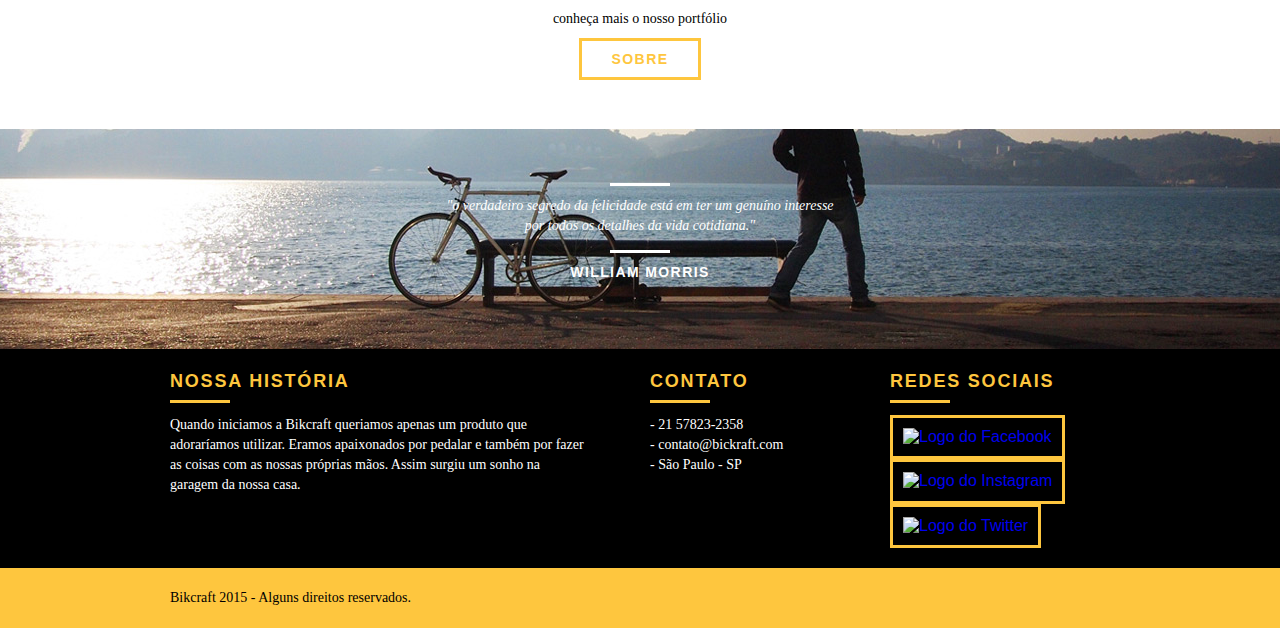
==== commit 8f378d6b: "Subindo atualização" ====
--- a/index.html
+++ b/index.html
@@ -15,13 +15,16 @@
     <meta name="viewport" content="width=device-width, initial-scale=1.0">
     <link rel="shortcut icon" href="../bickraft/favicon.ico">
     <!--Tags para SEO-->
- 
-    <link rel="stylesheet" href="css/style.css">  
+    <link rel="stylesheet" href="css/normalize.css">
+    <link rel="stylesheet" href="css/reset.css"> 
+    <link rel="stylesheet" href="css/grid.css">  
+    <link rel="stylesheet" href="css/style-raw.css"> 
+    <link rel="stylesheet" href="css/responsivo.css"> 
     <script src="/js/libs/modernizr.custom.45655.js"></script>
     
 </head>
 <body>
-    
+    ,
     <!-- Header -->
     <header class="header">
         <div class="container">
--- a/css/grid.css
+++ b/css/grid.css
@@ -0,0 +1,86 @@
+*, *:before, *:after {
+    -webkit-box-sizing: border-box; 
+    -moz-box-sizing: border-box; 
+    box-sizing: border-box;
+  }
+  
+  .container {
+      width: 960px;
+      margin: 0 auto;
+      padding: 0px;
+      position: relative;
+  }
+  
+  .container:after, .container:before {
+      content: " ";
+      display: table;
+  }
+  
+  .container:after {
+      clear: both;
+  }
+  
+  .grid-1, .grid-2, .grid-3, .grid-4, .grid-5, .grid-6, .grid-7, .grid-8, .grid-9, .grid-10, .grid-11, .grid-12, .grid-13, .grid-14, .grid-15, .grid-16, .grid-1-3 {
+      float: left;
+      margin-left: 10px;
+      margin-right: 10px;
+  }
+  
+  .grid-1 	{width: 40px;}
+  .grid-2 	{width: 100px;}
+  .grid-3 	{width: 160px;}
+  .grid-4 	{width: 220px;}
+  .grid-5 	{width: 280px;}
+  .grid-6 	{width: 340px;}
+  .grid-7 	{width: 400px;}
+  .grid-8 	{width: 460px;}
+  .grid-9 	{width: 520px;}
+  .grid-10 	{width: 580px;}
+  .grid-11 	{width: 640px;}
+  .grid-12 	{width: 700px;}
+  .grid-13 	{width: 760px;}
+  .grid-14 	{width: 820px;}
+  .grid-15 	{width: 880px;}
+  .grid-16 	{width: 940px;}
+  .grid-1-3	{width: 300px;}
+  
+  @media only screen and (min-width: 768px) and (max-width: 959px) {
+  
+  .container {
+      width: 768px;
+  }
+  
+  .grid-1		{width: 28px;}
+  .grid-2		{width: 76px;}
+  .grid-3		{width: 124px;}
+  .grid-4		{width: 172px;}
+  .grid-5		{width: 220px;}
+  .grid-6		{width: 268px;}
+  .grid-7		{width: 316px;}
+  .grid-8		{width: 364px;}
+  .grid-9		{width: 412px;}
+  .grid-10	{width: 460px;}
+  .grid-11	{width: 508px;}
+  .grid-12	{width: 556px;}
+  .grid-13	{width: 604px;}
+  .grid-14	{width: 652px;}
+  .grid-15	{width: 700px;}
+  .grid-16	{width: 748px;}
+  .grid-1-3	{width: 236px;}
+  
+  }
+  
+  @media only screen and (max-width: 767px) {
+  .container {
+      width: 300px;
+  }
+  
+  .grid-1, .grid-2, .grid-3, .grid-4, .grid-5, .grid-6, .grid-7, .grid-8, .grid-9, .grid-10, .grid-11, .grid-12, .grid-13, .grid-14, .grid-15, .grid-16, .grid-1-3 {
+      width: 300px;
+      margin: 0 0 20px 0;
+      float: none;
+  }
+  
+  }
+
+  --- a/css/style-raw.css
+++ b/css/style-raw.css
@@ -0,0 +1,467 @@
+/*  Estilos Gerais do site */
+
+body{
+    font-family: Arial, Helvetica, sans-serif;
+    z-index: 1;
+}
+
+p{
+    font-family: Georgia, 'Times New Roman', Times, serif;
+    font-size: 14px;
+    line-height: 20px;
+}
+
+img{
+    display: block;
+    max-width: 100%;
+}
+
+.formphp label.nao-aparece, .formphp input.nao-aparece {
+	display: none !important;
+}
+
+#form-erro span, #form-send span  {
+	font-size: 18px;
+	line-height: 25px;
+	margin-bottom: 10px;
+	display: block;
+}
+
+#form-send {
+	color: #31aa39;
+}
+
+#form-erro {
+	color: #f64540;
+}
+
+.btn{
+    border: 3px solid #fec63e;
+    padding: 10px 30px;
+    color: #fec63e;
+    font-size: 14px;
+    line-height: 20px;
+    text-transform: uppercase;
+    letter-spacing: .1em;
+    font-weight: bold;
+    transition: all .5s ease;
+}
+
+.btn:hover{
+    color: #fff;
+    border-color: #fff;
+}
+.btn.btn-preto:hover{
+    color: #000;
+    border-color: #000;
+}
+
+.subtitulo{
+    font-weight: bold;
+    font-size: 24px;
+    line-height: 30px;
+    letter-spacing: .1em;
+    color: #000;
+    text-transform: uppercase;
+    text-align: center;
+    margin-bottom: 40px;
+}
+
+.subtitulo:after{
+    content: "";
+    display: block;
+    width: 60px;
+    height: 3px;
+    background-color: #000;
+    margin: 8px auto;
+}
+
+
+.subtitulo-interno{
+    font-weight: bold;
+    font-size: 24px;
+    line-height: 30px;
+    letter-spacing: .1em;
+    color: #000;
+    text-transform: uppercase;
+    text-align: center;
+    margin-bottom: 40px;
+}
+
+.subtitulo-interno:after{
+    content: "";
+    display: block;
+    width: 60px;
+    height: 3px;
+    background-color: #000;
+    margin: 8px auto;
+}
+
+/*  Header */
+
+.header{
+    width: 100%;
+    background: #fec63e; 
+    /* #fec63e */
+    padding: 15px 0;
+    position: fixed;
+    top: 0;
+    z-index: 10;
+}
+
+.header_menu{
+    text-align: right;
+  
+}
+
+.header_menu ul li{
+    display: inline-block;
+    margin-left: 20px;
+    margin-top: 20px;
+}
+
+.header_menu ul li a{
+    color: #000;
+    font-weight: bold;
+    text-transform: uppercase; /* Letra maiuscula */
+    letter-spacing: .1em; /* Espaçamento entre as letras */
+    font-size: 14px;
+    line-height: 20px;
+    padding: 10px 5px;
+}
+
+.header_menu ul li a:hover{
+    color: #fec63e;
+    background: #fff;
+    border-radius: 5px;
+    padding: 10px 5px;
+    transition: all 0.3s ease;
+}
+
+.header_menu ul li a.menu_ativo{
+    color: #fec63e;
+    background:#fff;
+    border-radius: 5px;
+    padding: 10px 5px;
+}
+
+/* Introdução do Site */
+
+.introducao{
+    width: 100%;
+    height: 380px;
+    background: url("../img/bg.jpg") no-repeat center;
+    background-size: cover;
+    margin-top: 72px;
+    text-align: center;
+    color: #fff;
+    padding-top: 60px;
+    
+}
+/* Introdução interna */
+.introducao-interna{
+    width: 100%;
+    margin-top: 92px;
+    height: 160px;
+    text-align: center;
+    color: #fff;
+    padding-top: 30px;
+
+}
+
+.introducao h1, .introducao-interna h1{
+    font-size: 36px;
+    font-weight: bold;
+    text-transform: uppercase;
+}
+
+.introducao-interna h1:after{
+    content: "";
+    display: block;
+    width: 60px;
+    height: 3px;
+    background-color: #fff;
+    margin: 6px auto 10px auto;
+}
+
+.quote-externo{
+    max-width: 320px;
+    margin: 0 auto;
+    color: #fff;
+    margin-bottom: 40px;
+}
+
+.quote-externo p{
+    font-style: italic;
+}
+
+.quote-externo p:before, .quote-externo p:after{
+    content: "";
+    display: block;
+    width: 60px;
+    height: 3px;
+    background: #fff;
+    margin: 14px auto 10px auto;
+}
+
+.quote-externo cite{
+    font-style: normal;
+    font-weight: bold;
+    font-size: 14px;
+    letter-spacing: .1em;
+}
+
+
+.introducao .btn:hover{
+    color: #fff;
+    border-color: #fff;
+}
+
+/* Produtos */
+
+.produtos{
+    padding: 60px 0;
+}
+
+.produtos_lista li{
+    background: #fec63e;
+    text-align: center;
+}
+
+.produtos_lista li img{
+    margin: 0 auto;
+}
+
+.produtos_lista li h3{
+    font-weight: bold;
+    font-size: 18px;
+    line-height: 25px;
+    text-transform: uppercase;
+    letter-spacing: .1em;
+    margin-top: 20px;
+    
+}
+
+.produtos_lista li h3:after{
+    content: "";
+    display: block;
+    width: 60px;
+    height: 3px;
+    background-color: #000;
+    margin: 2px auto;
+}
+
+.produtos_lista li p{
+    padding: 10px 20px 20px 20px;
+}
+
+.produtos_icone{
+    background: #000;
+    padding: 20px;
+}
+
+.call{
+    padding-top: 40px;
+    text-align: center;
+    clear: both;
+}
+
+.call p{
+    margin-bottom: 20px;
+}
+
+/* Portfólio */
+
+.portfolio{
+    width: 100%;
+    background: #000;
+    padding: 40px;
+}
+
+.portfolio .subtitulo{
+    color: #fec63e;
+}
+
+.portfolio .subtitulo:after{
+
+    background-color:#fec63e;
+    
+}
+
+.portfolio_lista div:last-child{
+    margin-top: 20px;
+}
+
+.portfolio .call p{
+    color: #fff;
+}
+
+/* Qualidade */
+
+.qualidade{
+    padding: 60px 0;
+    clear: both;
+}
+
+.qualidade:after{
+    content: "";
+    width: 634px;
+    height: 83px;
+    display: block;
+    background: url("../img/linhas.png") no-repeat center;
+    position: absolute;
+    top: 209px;
+    right: 162px;
+    z-index: -1;
+}
+
+.qualidade img{
+    margin: 0 auto;
+    overflow: auto;
+}
+
+.qualidade_lista li{
+    text-align: center;
+    padding-top: 20px;
+}
+
+.qualidade_lista li h3{
+    font-weight: bold;
+    font-size: 18px;
+    line-height: 25px;
+    text-transform: uppercase;
+    letter-spacing: .1em;
+    margin-top: 20px;
+    
+}
+
+.qualidade_lista li h3:after{
+    content: "";
+    display: block;
+    width: 60px;
+    height: 3px;
+    background-color: #000;
+    margin: 6px auto;
+}
+
+/* Quebra */
+
+.quebra {
+    width: 100%;
+    height: 220px;
+    background: url("../img/bg-footer.jpg") no-repeat center;
+    background-size: cover;
+    text-align: center;
+}
+
+.quebra .quote-externo{
+    max-width: 400px;
+    padding-top: 40px;
+}
+
+/* Footer */
+
+.footer{
+    width: 100%;
+    background: #000;
+    color: #fff;
+    padding: 20px 0;
+}
+
+.footer h3{
+    font-size: 18px;
+    line-height: 25px;
+    color: #fec63e;
+    text-transform: uppercase;
+    letter-spacing: .1em;
+    font-weight: bold;
+}
+
+.footer h3:after{
+    content: "";
+    display: block;
+    width: 60px;
+    height: 3px;
+    background: #fec63e;
+    margin: 6px 0 12px 0;
+}
+
+.footer_historia{
+    padding-right: 40px;
+}
+
+.footer_contato ul li{
+    font-size: 14px;
+    line-height: 20px;
+    font-family: Georgia, 'Times New Roman', Times, serif;
+}
+
+.footer_redes ul li{
+    display: inline-block;
+    margin-right: 10px;
+}
+
+.footer_redes ul li a{
+    border: 3px solid #fec63e;
+    display: block;
+    padding: 10px;
+    transition: all 0.5s ease;
+}
+
+.footer_redes ul li a:hover{
+    border-color: #fff;
+}
+
+.copy{
+    width: 100%;
+    background: #fec63e;
+    padding: 20px 0;
+
+}
+
+/* Animações */
+/*Animações*/
+
+.js .animar, .js .animar-interno , .js .introducao h1, .js .introducao blockquote, .js .introducao .btn, .js .animar, .js .animar-interno, .js .introducao-interna h1, .js .introducao-interna p {
+	opacity: 0;
+}
+ 
+.animated {
+  -webkit-animation-duration: 1s;
+          animation-duration: 1s;
+  -webkit-animation-fill-mode: both;
+          animation-fill-mode: both;
+}
+
+@-webkit-keyframes fadeInDown {
+  0% {
+    opacity: 0;
+    -webkit-transform: translate3d(0, -100px, 0);
+            transform: translate3d(0, -100px, 0);
+  }
+
+  100% {
+    opacity: 1;
+    -webkit-transform: none;
+            transform: none;
+  }
+}
+
+@keyframes fadeInDown {
+  0% {
+    opacity: 0;
+    -webkit-transform: translate3d(0, -100px, 0);
+            transform: translate3d(0, -100px, 0);
+  }
+
+  100% {
+    opacity: 1;
+    -webkit-transform: none;
+            transform: none;
+  }
+}
+
+.fadeInDown {
+  -webkit-animation-name: fadeInDown;
+          animation-name: fadeInDown;
+}--- a/css/responsivo.css
+++ b/css/responsivo.css
@@ -0,0 +1,193 @@
+/* Estilo para tabletes */
+
+@media only screen and (min-width: 768px) and (max-width: 959px){
+
+    /* Qualidade */
+    .qualidade:after{
+        right: 66px;
+    }
+
+    .qualidade_lista li {
+        padding-top: 20px;
+    }
+
+    /* Footer */
+
+    .footer_redes ul li a{
+        border: 3px solid #fec63e;
+        display: block;
+        padding: 6px;
+    }
+
+    .footer_redes ul li a img{
+        width: 26px;
+        height: 26px;
+    }
+
+    /* Produtos */
+
+    .produto_item h2{
+        top: -150px;
+    }
+
+    .produto_icone{
+       padding: 41px 0;
+    }
+
+    .produto_info p{
+      
+        font-size: 14px;
+        line-height: 20px;
+        height: 120px;
+        padding: 20px 30px;
+    }
+
+    .produto_info ul li{
+        width: 181px;
+        height: 49px;
+       
+    }
+
+    /* Formulário */
+    .formulario .btn2{
+        padding: 7px 30px;
+        width: 40%;
+        display: block;
+        margin-top: 18px;
+        color:#fec63e;
+        border: 4px solid #fec63e;
+        background: none;
+        text-transform: uppercase;
+        font-weight: bold;
+    
+    }
+
+     /* Final de estilo para tabletes*/
+}
+
+/* Estilo para smartphones */
+@media only screen and (max-width: 767px) {
+    /* Header */
+    .header{
+        position: relative;
+        padding-bottom: 20px;
+    }
+
+    .header img{
+        margin: 0 auto 20px auto;
+    }
+
+    .header_menu{
+        text-align: center;
+    }
+
+    .header_menu ul li{
+        margin: 5px;
+    }
+
+    .header_menu ul li a{
+        border:  4px solid #000;
+        width: 136px;
+        display: block;
+        float: left;
+       
+    }
+
+    .header_menu ul li a:hover{
+        border-color: #fff;
+        
+       
+    }
+
+    .header_menu ul li a.menu_ativo{
+        border-color: #fff;
+    }
+    /* Introdução */
+    .introducao{
+        margin-top: 0px;
+        padding-top: 40px;
+        background: url("../img/bg-mobile.jpg") no-repeat center;
+    background-size: cover;
+    }
+
+    .introducao h1{
+        font-size: 36px;
+    }
+
+    /* Introdução Interna*/
+
+    .introducao-interna{
+        margin-top: 0px;
+ 
+    
+    }
+
+    /* Call */
+    .call{
+        padding: 10px;
+    }
+
+    /* Qualidade */
+    .qualidade:after{
+        display: none;
+    }
+
+    /* Sobre */
+    .missao_sobre p{
+        font-size: 14px;
+        line-height: 20px;
+        padding-right: 0px;
+    }
+
+    .missao_sobre ul li{
+        font-size: 14px;
+        line-height: 25px;
+        padding-right: 0px;
+    }
+
+    /* Produtos */
+
+    .produtos_item h2{
+        top: -100px;      
+        margin-bottom: -60px;
+    }
+
+    .produto_icone{
+        padding: 41px 0;
+     }
+ 
+     .produto_info p{
+         font-size: 14px;
+         line-height: 20px;
+         height: auto;
+         padding: 20px 30px;
+     }
+ 
+     .produto_info ul li{
+         width: 149px;
+         height: 49px;
+         font-size: 14px;
+         line-height: 20px;
+        
+     }
+
+     .formulario .btn2{
+        width: 50%;
+    }
+
+    .orcamento_redes ul li{
+    
+        margin-right: 0px;
+      
+    }
+
+    .orcamento_redes ul li a{
+        border: 3px solid #fec63e;
+        display: block;
+        padding: 4px;
+    }
+    
+
+
+   
+}     /* Final de estilo para tabletes*/